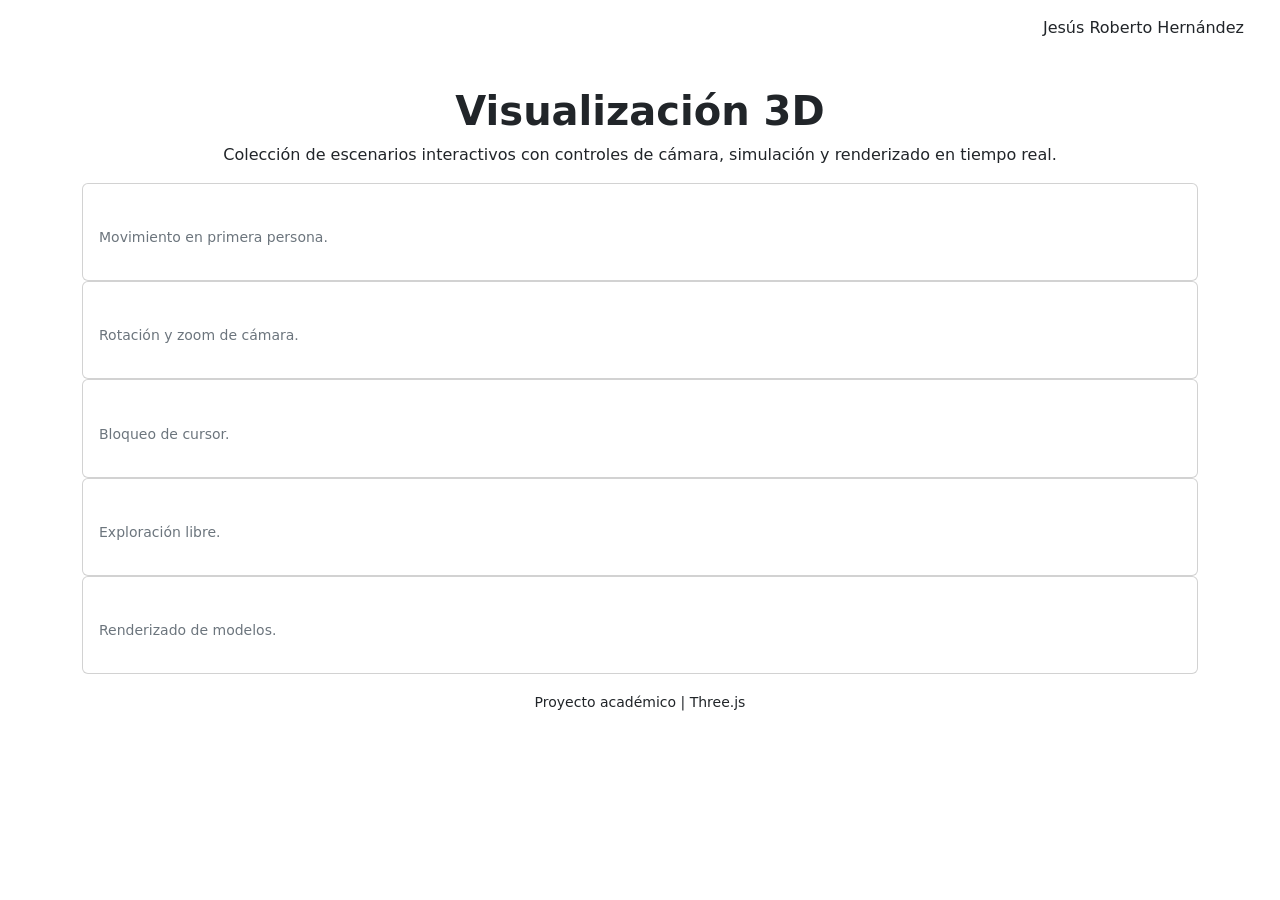
==== index.html @ 61cb69ed "first commit" ====
<!DOCTYPE html>
<html lang="es">
<head>
<meta charset="UTF-8">
<meta name="viewport" content="width=device-width, initial-scale=1.0">
<title>Escenarios 3D</title>

<link href="https://cdn.jsdelivr.net/npm/bootstrap@5.3.2/dist/css/bootstrap.min.css" rel="stylesheet">
<link rel="stylesheet" href="css/styles.css">

</head>

<body>

<header class="navbar navbar-expand-lg navbar-dark navbar-custom px-4 py-2">
    <div class="container-fluid position-relative">

        <span class="navbar-brand fw-bold">ESCENARIOS 3D</span>

        <div class="navbar-center d-none d-lg-block">
            <ul class="navbar-nav flex-row">
                <li class="nav-item">
                    <a class="nav-link text-white" href="#">Escenarios</a>
                </li>
                <li class="nav-item">
                    <a class="nav-link text-white" href="threejs-3d-fps/index.html">FPS</a>
                </li>
                <li class="nav-item">
                    <a class="nav-link text-white" href="threejs-3d-orbit/index.html">Orbit</a>
                </li>
            </ul>
        </div>

        <div class="ms-auto nav-user">
            Jesús Roberto Hernández
        </div>

    </div>
</header>

<main class="container">

    <section class="text-center hero">
        <span class="badge badge-example mb-2 px-3 py-1">Proyecto Three.js</span>
        <h1 class="hero-title fw-bold">Visualización 3D</h1>
        <p class="hero-text mt-2">
            Colección de escenarios interactivos con controles de cámara, simulación y renderizado en tiempo real.
        </p>
    </section>

    <section class="grid-fit mb-3">

    <a href="threejs-3d-fps/index.html" class="text-decoration-none">
        <article class="card card-custom h-100 p-3">
            <h6 class="text-white">FPS</h6>
            <p class="text-secondary small">Movimiento en primera persona.</p>
        </article>
    </a>

    <a href="threejs-3d-orbit/index.html" class="text-decoration-none">
        <article class="card card-custom h-100 p-3">
            <h6 class="text-white">Orbit</h6>
            <p class="text-secondary small">Rotación y zoom de cámara.</p>
        </article>
    </a>

    <a href="threejs-3d-pointlocker/index.html" class="text-decoration-none">
        <article class="card card-custom h-100 p-3">
            <h6 class="text-white">Point Locker</h6>
            <p class="text-secondary small">Bloqueo de cursor.</p>
        </article>
    </a>

    <a href="threejs-3d-controls/index.html" class="text-decoration-none">
        <article class="card card-custom h-100 p-3">
            <h6 class="text-white">Controles</h6>
            <p class="text-secondary small">Exploración libre.</p>
        </article>
    </a>

    <a href="threejs-3d-model-juego/index.html" class="text-decoration-none">
        <article class="card card-custom h-100 p-3">
            <h6 class="text-white">Modelo 3D</h6>
            <p class="text-secondary small">Renderizado de modelos.</p>
        </article>
    </a>

</section>

</main>

<footer class="footer-bar text-center">
    <small>Proyecto académico | Three.js</small>
</footer>

<script src="https://cdn.jsdelivr.net/npm/bootstrap@5.3.2/dist/js/bootstrap.bundle.min.js"></script>

</body>
</html>
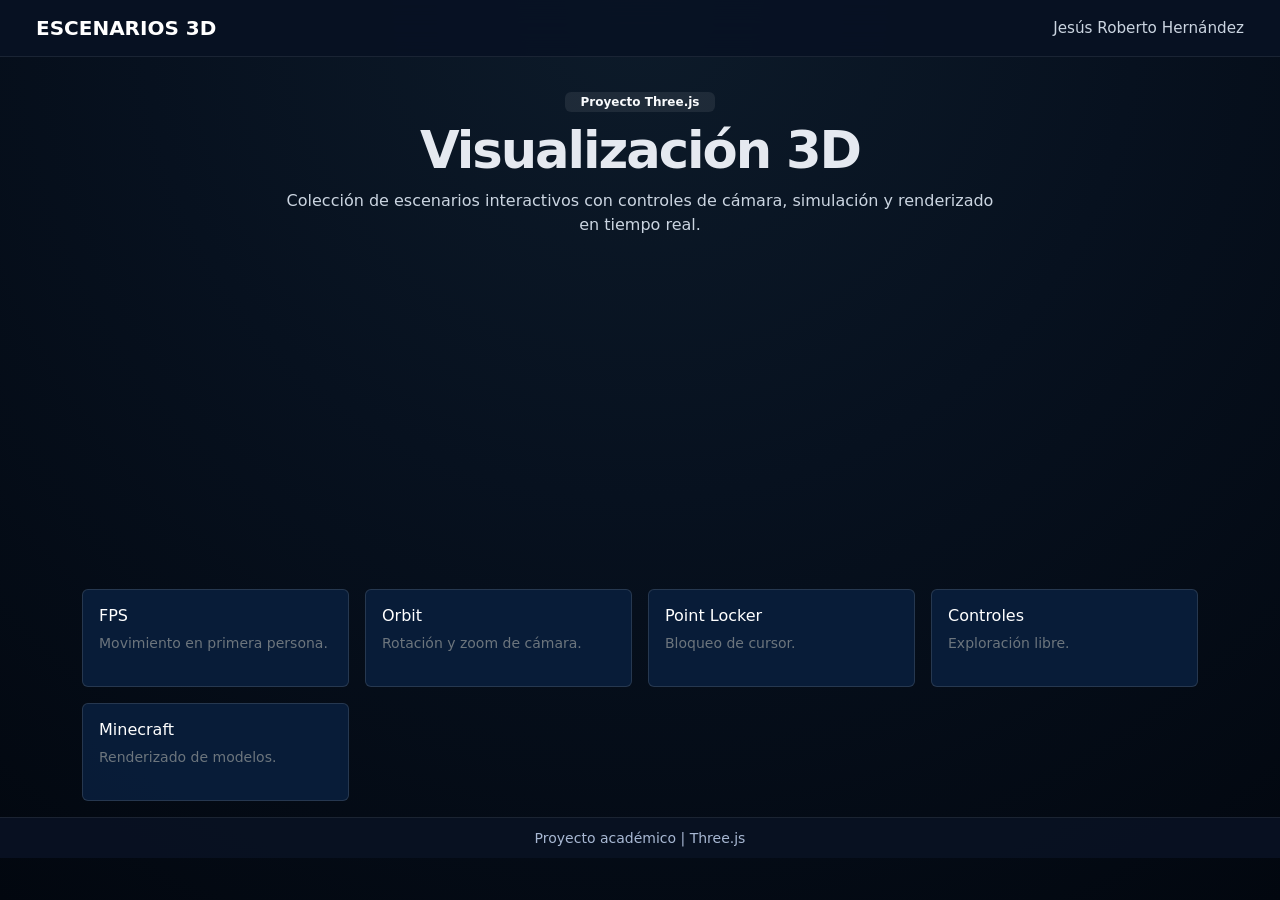
==== commit 13b5c72a: "rutas bien direccionadas" ====
--- a/index.html
+++ b/index.html
@@ -6,7 +6,7 @@
 <title>Escenarios 3D</title>
 
 <link href="https://cdn.jsdelivr.net/npm/bootstrap@5.3.2/dist/css/bootstrap.min.css" rel="stylesheet">
-<link rel="stylesheet" href="css/styles.css">
+<link rel="stylesheet" href="assets/css/styles.css">
 
 </head>
 
@@ -17,19 +17,7 @@
 
         <span class="navbar-brand fw-bold">ESCENARIOS 3D</span>
 
-        <div class="navbar-center d-none d-lg-block">
-            <ul class="navbar-nav flex-row">
-                <li class="nav-item">
-                    <a class="nav-link text-white" href="#">Escenarios</a>
-                </li>
-                <li class="nav-item">
-                    <a class="nav-link text-white" href="threejs-3d-fps/index.html">FPS</a>
-                </li>
-                <li class="nav-item">
-                    <a class="nav-link text-white" href="threejs-3d-orbit/index.html">Orbit</a>
-                </li>
-            </ul>
-        </div>
+        
 
         <div class="ms-auto nav-user">
             Jesús Roberto Hernández
@@ -50,37 +38,37 @@
 
     <section class="grid-fit mb-3">
 
-    <a href="threejs-3d-fps/index.html" class="text-decoration-none">
+    <a href="fps/index.html" class="text-decoration-none">
         <article class="card card-custom h-100 p-3">
             <h6 class="text-white">FPS</h6>
             <p class="text-secondary small">Movimiento en primera persona.</p>
         </article>
     </a>
 
-    <a href="threejs-3d-orbit/index.html" class="text-decoration-none">
+    <a href="orbit/index.html" class="text-decoration-none">
         <article class="card card-custom h-100 p-3">
             <h6 class="text-white">Orbit</h6>
             <p class="text-secondary small">Rotación y zoom de cámara.</p>
         </article>
     </a>
 
-    <a href="threejs-3d-pointlocker/index.html" class="text-decoration-none">
+    <a href="pointlocker/index.html" class="text-decoration-none">
         <article class="card card-custom h-100 p-3">
             <h6 class="text-white">Point Locker</h6>
             <p class="text-secondary small">Bloqueo de cursor.</p>
         </article>
     </a>
 
-    <a href="threejs-3d-controls/index.html" class="text-decoration-none">
+    <a href="controls/index.html" class="text-decoration-none">
         <article class="card card-custom h-100 p-3">
             <h6 class="text-white">Controles</h6>
             <p class="text-secondary small">Exploración libre.</p>
         </article>
     </a>
 
-    <a href="threejs-3d-model-juego/index.html" class="text-decoration-none">
+    <a href="minecraft/index.html" class="text-decoration-none">
         <article class="card card-custom h-100 p-3">
-            <h6 class="text-white">Modelo 3D</h6>
+            <h6 class="text-white">Minecraft</h6>
             <p class="text-secondary small">Renderizado de modelos.</p>
         </article>
     </a>
--- a/assets/css/styles.css
+++ b/assets/css/styles.css
@@ -0,0 +1,117 @@
+/* 🌌 BASE (tu estilo original mejorado) */
+body {
+    min-height: 100vh;
+    background: radial-gradient(circle at top, #0d1b2a 0%, #07111f 45%, #02070f 100%);
+    color: #e5e9f0;
+}
+
+html {
+    scroll-behavior: smooth;
+}
+
+/* 🔥 Layout fijo pantalla */
+main {
+    min-height: calc(100vh - 140px);
+    display: flex;
+    flex-direction: column;
+    justify-content: space-between;
+}
+
+/* 🧠 HERO compacto */
+.hero {
+    padding: 2rem 0 1rem;
+}
+
+.hero-title {
+    font-size: clamp(2.5rem, 4vw, 4rem);
+    letter-spacing: -0.04em;
+}
+
+.hero-text {
+    max-width: 720px;
+    margin: 0 auto;
+    color: #cbd5e1;
+}
+
+/* 🧩 GRID adaptable */
+.grid-fit {
+    display: grid;
+    grid-template-columns: repeat(auto-fit, minmax(220px, 1fr));
+    gap: 16px;
+}
+
+/* 🪟 CARDS */
+.card-custom {
+    border: 1px solid rgba(255, 255, 255, 0.12);
+    background: rgba(9, 30, 60, 0.9);
+    transition: transform 0.25s ease, box-shadow 0.25s ease;
+    position: relative;
+    overflow: hidden;
+}
+
+.card-custom:hover {
+    transform: translateY(-6px);
+    box-shadow: 0 25px 40px rgba(0, 0, 0, 0.35);
+}
+
+/* ✨ Glow effect */
+.card-custom::before {
+    content: "";
+    position: absolute;
+    inset: 0;
+    background: linear-gradient(120deg, transparent, rgba(59,130,246,0.25), transparent);
+    opacity: 0;
+    transition: 0.4s;
+}
+
+.card-custom:hover::before {
+    opacity: 1;
+}
+
+/* 🎯 BOTONES */
+.btn-primary {
+    background: linear-gradient(90deg, #3b82f6, #6366f1);
+    border: none;
+}
+
+.btn-primary:hover,
+.btn-primary:focus {
+    background: linear-gradient(90deg, #60a5fa, #818cf8);
+}
+
+/* 🧭 NAVBAR */
+.navbar-custom {
+    background: rgba(8, 18, 35, 0.92);
+    border-bottom: 1px solid rgba(255, 255, 255, 0.08);
+    backdrop-filter: blur(16px);
+}
+
+/* menú centrado */
+.navbar-center {
+    position: absolute;
+    left: 50%;
+    transform: translateX(-50%);
+}
+
+.navbar-nav {
+    gap: 20px;
+}
+
+.nav-user {
+    font-size: 0.95rem;
+    color: #cbd5e1;
+}
+
+/* 🦶 FOOTER */
+.footer-bar {
+    background: rgba(9, 17, 34, 0.95);
+    color: #a8b8d3;
+    border-top: 1px solid rgba(255, 255, 255, 0.08);
+    padding: 0.5rem 0;
+}
+
+/* 🏷️ BADGE */
+.badge-example {
+    background: rgba(255, 255, 255, 0.08);
+    color: #f8fafc;
+}
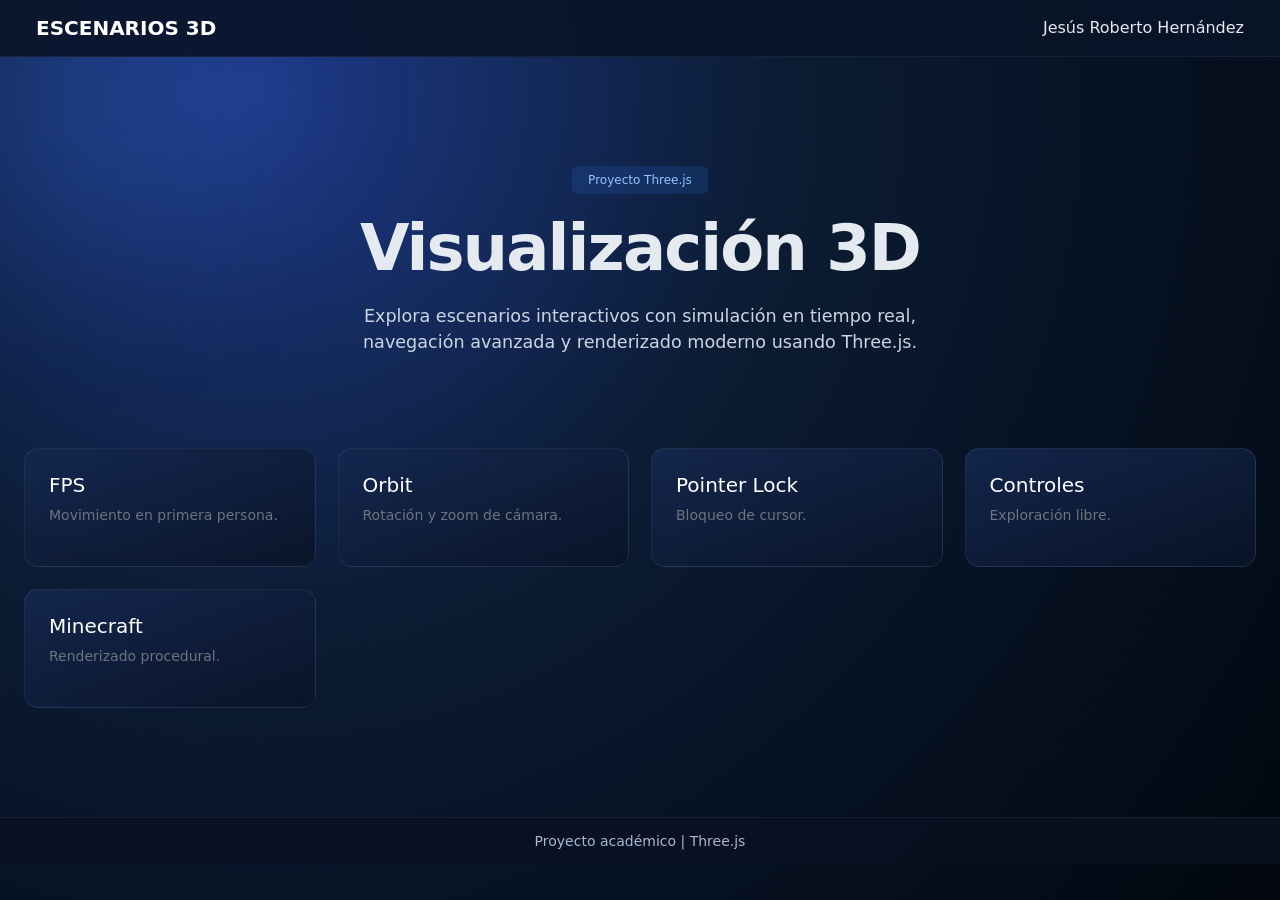
==== commit 00f55201: "diseño de pagina principal, corregido" ====
--- a/index.html
+++ b/index.html
@@ -26,54 +26,55 @@
     </div>
 </header>
 
-<main class="container">
+<main class="container-fluid px-4">
 
     <section class="text-center hero">
-        <span class="badge badge-example mb-2 px-3 py-1">Proyecto Three.js</span>
+        <span class="badge badge-example mb-3 px-3 py-2">Proyecto Three.js</span>
         <h1 class="hero-title fw-bold">Visualización 3D</h1>
-        <p class="hero-text mt-2">
-            Colección de escenarios interactivos con controles de cámara, simulación y renderizado en tiempo real.
+        <p class="hero-text mt-3">
+            Explora escenarios interactivos con simulación en tiempo real, 
+            navegación avanzada y renderizado moderno usando Three.js.
         </p>
     </section>
 
-    <section class="grid-fit mb-3">
+    <section class="grid-fit mb-5">
 
-    <a href="fps/index.html" class="text-decoration-none">
-        <article class="card card-custom h-100 p-3">
-            <h6 class="text-white">FPS</h6>
-            <p class="text-secondary small">Movimiento en primera persona.</p>
-        </article>
-    </a>
+        <a href="fps/index.html" class="text-decoration-none">
+            <article class="card card-custom h-100 p-4">
+                <h5 class="text-white">FPS</h5>
+                <p class="text-secondary small">Movimiento en primera persona.</p>
+            </article>
+        </a>
 
-    <a href="orbit/index.html" class="text-decoration-none">
-        <article class="card card-custom h-100 p-3">
-            <h6 class="text-white">Orbit</h6>
-            <p class="text-secondary small">Rotación y zoom de cámara.</p>
-        </article>
-    </a>
+        <a href="orbit/index.html" class="text-decoration-none">
+            <article class="card card-custom h-100 p-4">
+                <h5 class="text-white">Orbit</h5>
+                <p class="text-secondary small">Rotación y zoom de cámara.</p>
+            </article>
+        </a>
 
-    <a href="pointlocker/index.html" class="text-decoration-none">
-        <article class="card card-custom h-100 p-3">
-            <h6 class="text-white">Point Locker</h6>
-            <p class="text-secondary small">Bloqueo de cursor.</p>
-        </article>
-    </a>
+        <a href="pointlocker/index.html" class="text-decoration-none">
+            <article class="card card-custom h-100 p-4">
+                <h5 class="text-white">Pointer Lock</h5>
+                <p class="text-secondary small">Bloqueo de cursor.</p>
+            </article>
+        </a>
 
-    <a href="controls/index.html" class="text-decoration-none">
-        <article class="card card-custom h-100 p-3">
-            <h6 class="text-white">Controles</h6>
-            <p class="text-secondary small">Exploración libre.</p>
-        </article>
-    </a>
+        <a href="controls/index.html" class="text-decoration-none">
+            <article class="card card-custom h-100 p-4">
+                <h5 class="text-white">Controles</h5>
+                <p class="text-secondary small">Exploración libre.</p>
+            </article>
+        </a>
 
-    <a href="minecraft/index.html" class="text-decoration-none">
-        <article class="card card-custom h-100 p-3">
-            <h6 class="text-white">Minecraft</h6>
-            <p class="text-secondary small">Renderizado de modelos.</p>
-        </article>
-    </a>
+        <a href="minecraft/index.html" class="text-decoration-none">
+            <article class="card card-custom h-100 p-4">
+                <h5 class="text-white">Minecraft</h5>
+                <p class="text-secondary small">Renderizado procedural.</p>
+            </article>
+        </a>
 
-</section>
+    </section>
 
 </main>
 
--- a/assets/css/styles.css
+++ b/assets/css/styles.css
@@ -1,117 +1,121 @@
-/* 🌌 BASE (tu estilo original mejorado) */
+/* 🌌 FONDO MÁS PROFUNDO */
 body {
     min-height: 100vh;
-    background: radial-gradient(circle at top, #0d1b2a 0%, #07111f 45%, #02070f 100%);
+    background: radial-gradient(circle at 20% 10%, #1e3a8a 0%, #0b1c34 40%, #02070f 100%);
     color: #e5e9f0;
+    overflow-x: hidden;
 }
 
-html {
-    scroll-behavior: smooth;
+/* ✨ EFECTO SUTIL DE LUZ */
+body::after {
+    content: "";
+    position: fixed;
+    top: -100px;
+    left: -100px;
+    width: 400px;
+    height: 400px;
+    background: radial-gradient(circle, rgba(59,130,246,0.25), transparent 70%);
+    filter: blur(80px);
+    z-index: -1;
 }
 
-/* 🔥 Layout fijo pantalla */
+/* 📐 LAYOUT */
 main {
     min-height: calc(100vh - 140px);
     display: flex;
     flex-direction: column;
-    justify-content: space-between;
+    justify-content: space-evenly;
 }
 
-/* 🧠 HERO compacto */
+/* 🧠 HERO MÁS PROTAGÓNICO */
 .hero {
-    padding: 2rem 0 1rem;
+    padding: 3rem 0 2rem;
 }
 
 .hero-title {
-    font-size: clamp(2.5rem, 4vw, 4rem);
-    letter-spacing: -0.04em;
+    font-size: clamp(3rem, 5vw, 4.5rem);
+    letter-spacing: -0.03em;
 }
 
 .hero-text {
-    max-width: 720px;
+    max-width: 650px;
     margin: 0 auto;
+    font-size: 1.1rem;
     color: #cbd5e1;
 }
 
-/* 🧩 GRID adaptable */
+/* 🧩 GRID MÁS AMPLIO */
 .grid-fit {
     display: grid;
-    grid-template-columns: repeat(auto-fit, minmax(220px, 1fr));
-    gap: 16px;
+    grid-template-columns: repeat(auto-fit, minmax(250px, 1fr));
+    gap: 22px;
 }
 
-/* 🪟 CARDS */
+/* 🪟 CARDS MÁS VISUALES */
 .card-custom {
-    border: 1px solid rgba(255, 255, 255, 0.12);
-    background: rgba(9, 30, 60, 0.9);
-    transition: transform 0.25s ease, box-shadow 0.25s ease;
+    border: 1px solid rgba(255, 255, 255, 0.08);
+    background: linear-gradient(160deg, rgba(20,40,80,0.9), rgba(10,20,40,0.9));
+    border-radius: 14px;
+    transition: all 0.3s ease;
     position: relative;
     overflow: hidden;
 }
 
+/* Hover más fuerte */
 .card-custom:hover {
-    transform: translateY(-6px);
-    box-shadow: 0 25px 40px rgba(0, 0, 0, 0.35);
+    transform: translateY(-8px) scale(1.02);
+    box-shadow: 0 25px 50px rgba(0, 0, 0, 0.5);
 }
 
-/* ✨ Glow effect */
+/* Glow animado */
 .card-custom::before {
     content: "";
     position: absolute;
     inset: 0;
-    background: linear-gradient(120deg, transparent, rgba(59,130,246,0.25), transparent);
+    background: linear-gradient(120deg, transparent, rgba(59,130,246,0.35), transparent);
     opacity: 0;
-    transition: 0.4s;
+    transition: 0.5s;
 }
 
 .card-custom:hover::before {
     opacity: 1;
 }
 
-/* 🎯 BOTONES */
-.btn-primary {
+/* Línea decorativa */
+.card-custom::after {
+    content: "";
+    position: absolute;
+    bottom: 0;
+    left: 0;
+    height: 3px;
+    width: 100%;
     background: linear-gradient(90deg, #3b82f6, #6366f1);
-    border: none;
+    opacity: 0;
+    transition: 0.3s;
 }
 
-.btn-primary:hover,
-.btn-primary:focus {
-    background: linear-gradient(90deg, #60a5fa, #818cf8);
+.card-custom:hover::after {
+    opacity: 1;
 }
 
-/* 🧭 NAVBAR */
+/* 🧭 NAVBAR MÁS LIMPIO */
 .navbar-custom {
-    background: rgba(8, 18, 35, 0.92);
-    border-bottom: 1px solid rgba(255, 255, 255, 0.08);
-    backdrop-filter: blur(16px);
-}
-
-/* menú centrado */
-.navbar-center {
-    position: absolute;
-    left: 50%;
-    transform: translateX(-50%);
-}
-
-.navbar-nav {
-    gap: 20px;
-}
-
-.nav-user {
-    font-size: 0.95rem;
-    color: #cbd5e1;
+    background: rgba(10, 20, 40, 0.9);
+    border-bottom: 1px solid rgba(255, 255, 255, 0.06);
+    backdrop-filter: blur(12px);
 }
 
 /* 🦶 FOOTER */
 .footer-bar {
-    background: rgba(9, 17, 34, 0.95);
+    background: rgba(9, 17, 34, 0.9);
     color: #a8b8d3;
-    border-top: 1px solid rgba(255, 255, 255, 0.08);
-    padding: 0.5rem 0;
+    border-top: 1px solid rgba(255, 255, 255, 0.06);
+    padding: 0.7rem 0;
 }
 
 /* 🏷️ BADGE */
 .badge-example {
-    background: rgba(255, 255, 255, 0.08);
-    color: #f8fafc;
+    background: rgba(59,130,246,0.15);
+    color: #93c5fd;
+    font-weight: 500;
 }
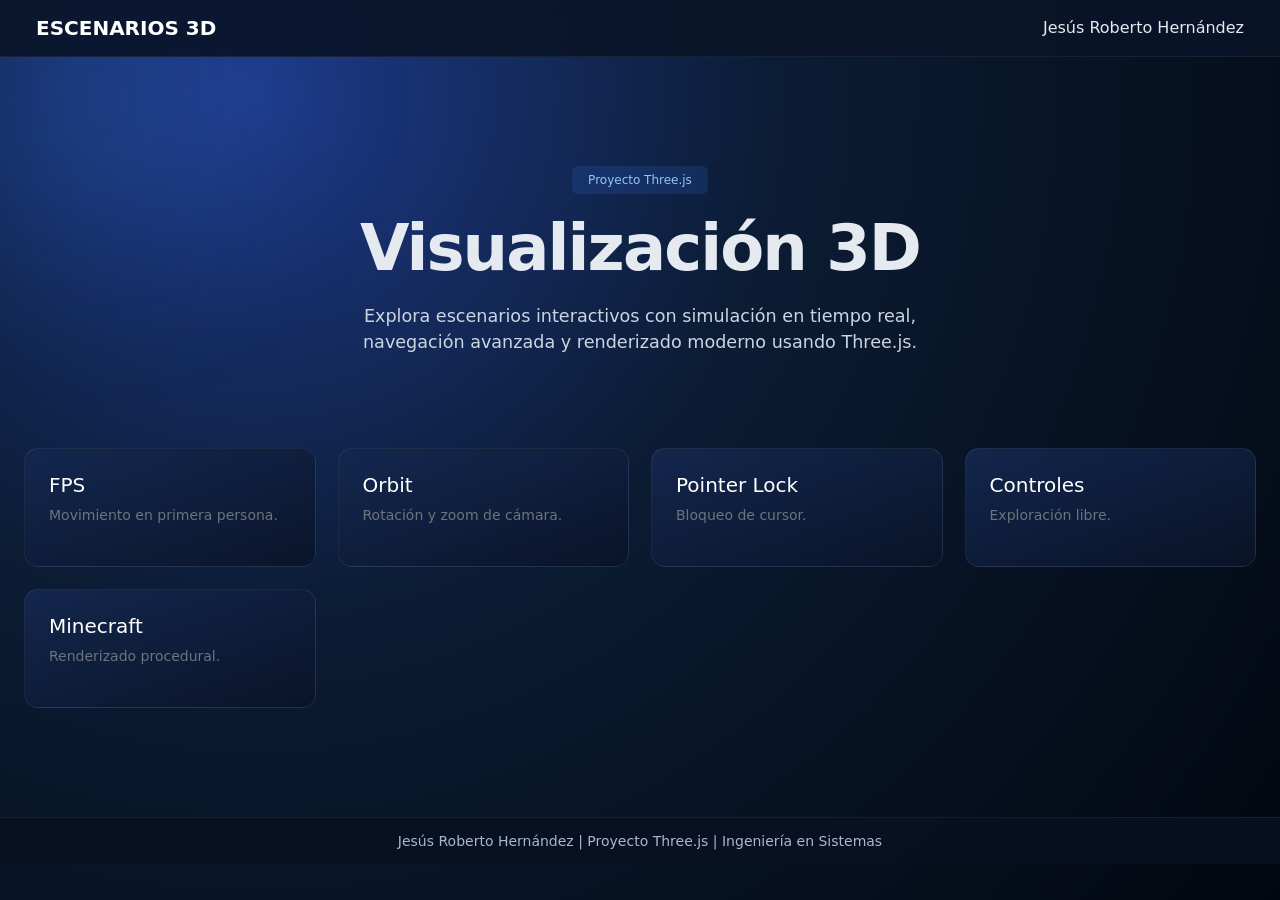
==== commit b0a771e8: "Readme agregado, finalizando la pagina" ====
--- a/index.html
+++ b/index.html
@@ -4,7 +4,7 @@
 <meta charset="UTF-8">
 <meta name="viewport" content="width=device-width, initial-scale=1.0">
 <title>Escenarios 3D</title>
-
+<link rel="icon" type="image/png" href="./assets/img/escenario.png">
 <link href="https://cdn.jsdelivr.net/npm/bootstrap@5.3.2/dist/css/bootstrap.min.css" rel="stylesheet">
 <link rel="stylesheet" href="assets/css/styles.css">
 
@@ -79,7 +79,7 @@
 </main>
 
 <footer class="footer-bar text-center">
-    <small>Proyecto académico | Three.js</small>
+    <small>Jesús Roberto Hernández | Proyecto Three.js | Ingeniería en Sistemas</small>
 </footer>
 
 <script src="https://cdn.jsdelivr.net/npm/bootstrap@5.3.2/dist/js/bootstrap.bundle.min.js"></script>
--- a/assets/css/styles.css
+++ b/assets/css/styles.css
@@ -118,4 +118,5 @@
     background: rgba(59,130,246,0.15);
     color: #93c5fd;
     font-weight: 500;
-}+}
+
